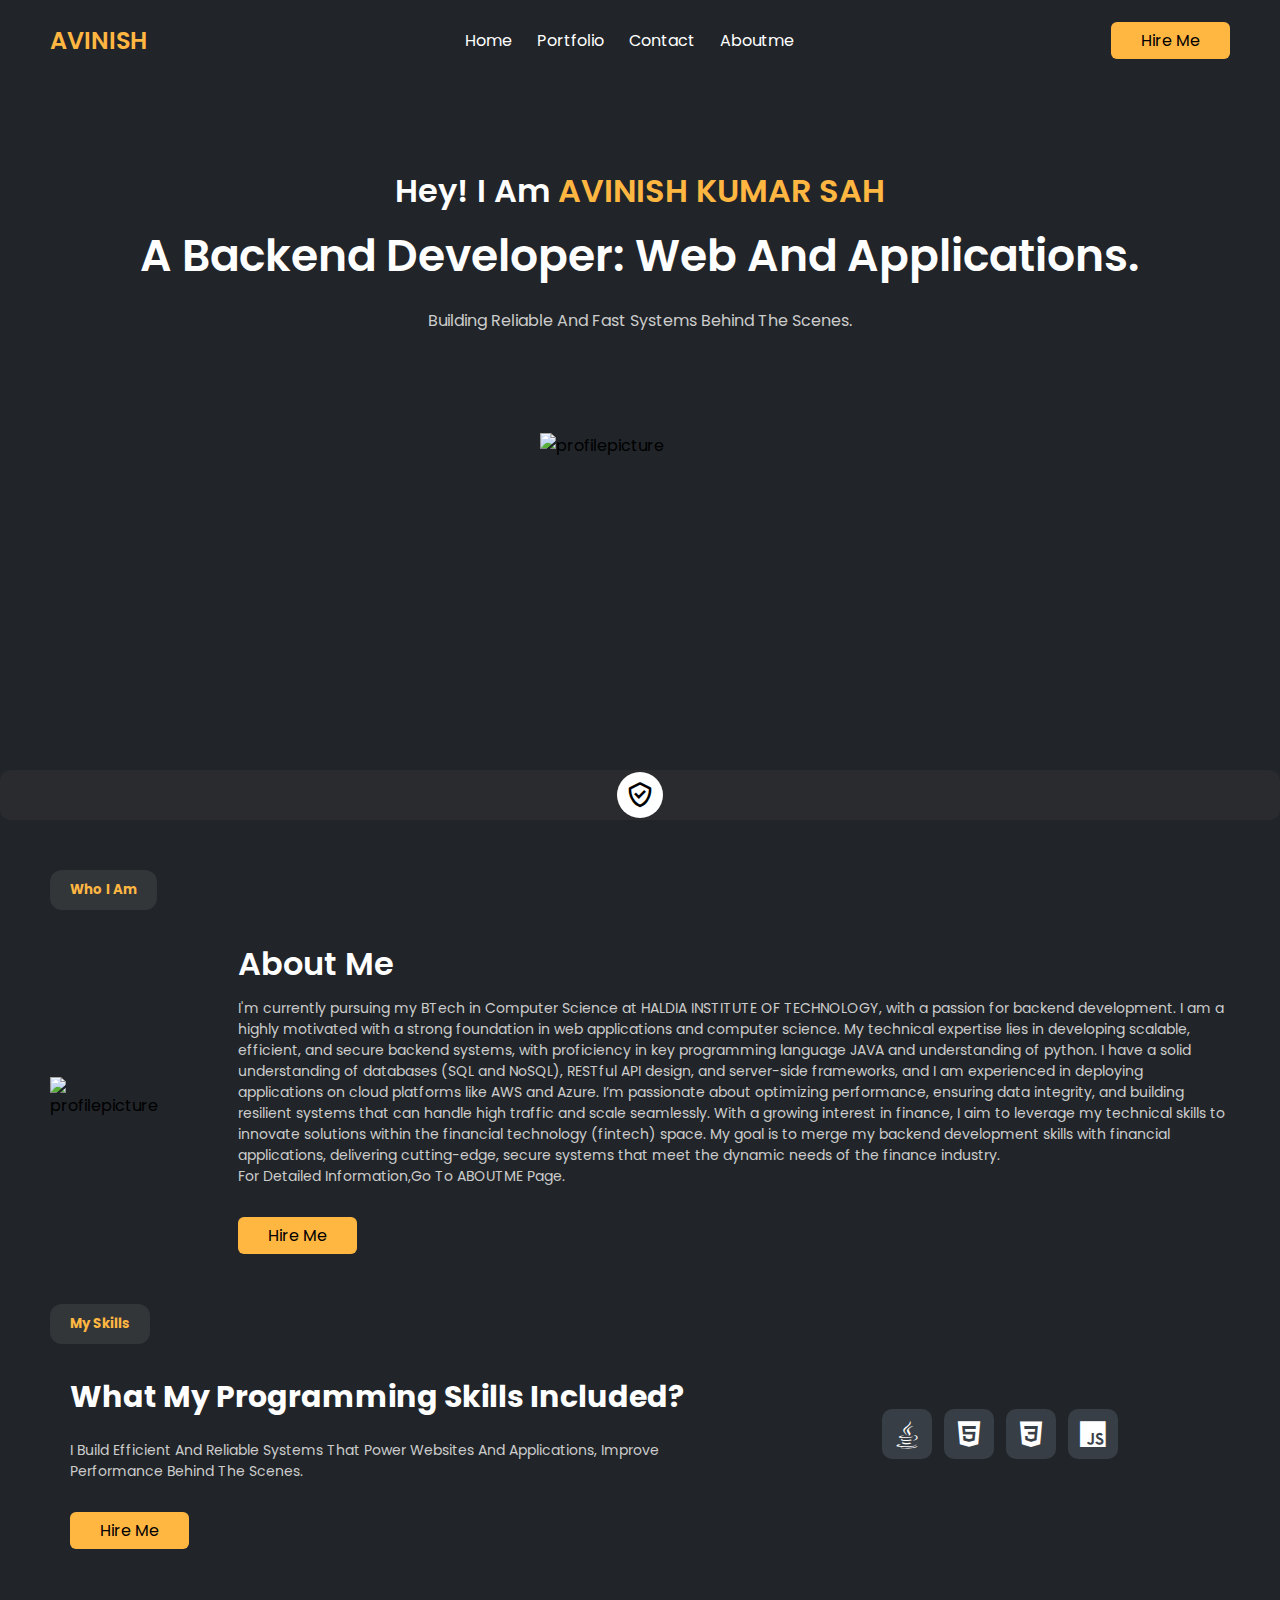
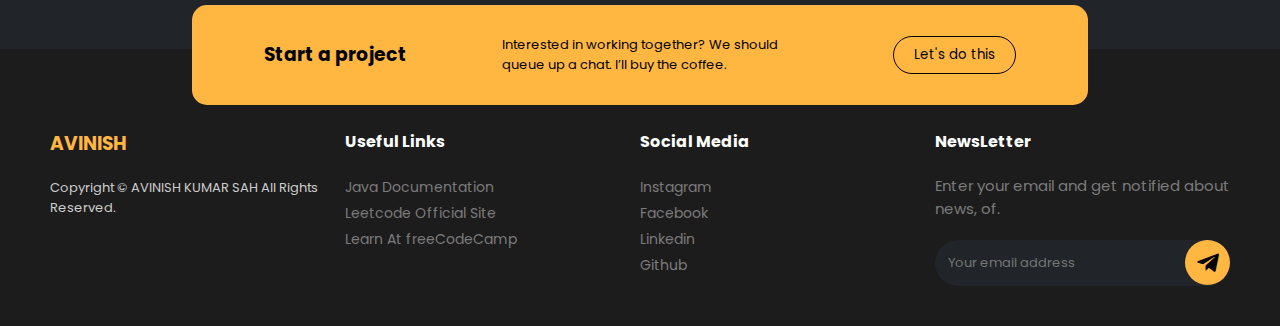
==== index.html @ 8659a604 "Update index.html" ====
<!DOCTYPE html>
<html lang="en">

<head>
    <meta charset="UTF-8">
    <meta name="viewport" content="width=device-width, initial-scale=1.0">
    <link href='https://unpkg.com/boxicons@2.1.4/css/boxicons.min.css' rel='stylesheet'>
    <link rel="stylesheet" href="style.css">
    <title>AVINISH KUMAR SAH © 2024 </title>
    <link rel="icon" href="icon.png">
</head>

<body>
<script>
        window.addEventListener('contextmenu' , function(e){
            e.preventDefault();
        })
    </script>
    <div class="navbar">
        <h2>AVINISH</h2>
        <ul>
            <li><a href="https://avinishkumarsah.com.np">Home</a></li>
            
            <li><a href="#">Portfolio</a></li>
            <li><a href="Contact.html">Contact</a></li>
            <li><a href="Aboutme.html">Aboutme</a></li>
        </ul>
        <a href="Contact.html"><button class="hire-btn">Hire Me</button></a>
    </div>

    <div class="main">
        <h4>Hey! I Am <span>AVINISH KUMAR SAH</span></h4>
        <p class="title">A Backend Developer: Web And Applications.</p>
        <p class="subtitle">Building Reliable And Fast Systems Behind The Scenes.</p>
        <img src="profile picture.jpg" alt="profilepicture">
    </div>

    <div class="guarantee">
        <div class="item">
            <div class="icon">
                <i class='bx bx-check-shield'></i>
            </div>
        </div>
    </div>

    <h5 class="seprator">Who I Am</h5>

    <div class="about">
        <img src="profile picture.jpg" alt="profilepicture">
        <div class="info">
            <h3>About Me</h3>
            <p>I'm currently pursuing my BTech in Computer Science at HALDIA INSTITUTE OF TECHNOLOGY, with a passion for backend development. I am a highly motivated with a strong foundation in web applications and computer science. My technical expertise lies in developing scalable, efficient, and secure backend systems, with proficiency in key programming language JAVA and understanding of python. I have a solid understanding of databases (SQL and NoSQL), RESTful API design, and server-side frameworks, and I am experienced in deploying applications on cloud platforms like AWS and Azure. I’m passionate about optimizing performance, ensuring data integrity, and building resilient systems that can handle high traffic and scale seamlessly.

With a growing interest in finance, I aim to leverage my technical skills to innovate solutions within the financial technology (fintech) space. My goal is to merge my backend development skills with financial applications, delivering cutting-edge, secure systems that meet the dynamic needs of the finance industry.<br>For Detailed Information,Go To ABOUTME Page.
            </p>
           <a href="Contact.html"><button class="hire-btn">Hire Me</button></a>
        </div>
    </div>

    <h5 class="seprator">My Skills</h5>

    <div class="skills">
        <div class="left">
            <div class="info">
                <h3>What My Programming Skills Included?</h3>
                <p>
                    I Build Efficient And Reliable Systems That Power Websites And Applications, Improve Performance Behind The Scenes.
                </p>
            </div>
            <a href="Contact.html"><button class="hire-btn">Hire Me</button></a>
        </div>

        <div class="right">
            <div class="item">
                <i class='bx bxl-java'></i>
            </div>
            <div class="item">
                <i class='bx bxl-html5'></i>
            </div>
            <div class="item">
                <i class='bx bxl-css3'></i>
            </div>
            <div class="item">
                <i class='bx bxl-javascript'></i>
            </div>
            </div>
            </div>
            

    <footer>
        <div class="start">
            <h3>Start a project</h3>
            <p>Interested in working together? We should queue up a chat. I’ll buy the coffee.</p>
            <a href="Contact.html"><button>Let's do this</button></a>
        </div>

        <div class="cols">
            <div class="about-col">
                <h3>AVINISH</h3>
                <p>Copyright © AVINISH KUMAR SAH All Rights Reserved.</p>
            </div>

            <div class="links-col">
                <h4>Useful Links</h4>
                <a href="https://docs.oracle.com/en/java/">Java Documentation</a>
                <a href="https://leetcode.com/">Leetcode Official Site</a>
                <a href="https://www.freecodecamp.org/">Learn At freeCodeCamp</a>
            </div>

            <div class="links-col">
                <h4>Social Media</h4>
                <a href="https://www.instagram.com/avi_.nish.ism"target="_blank">Instagram</a>
                <a href="https://www.facebook.com/avinish.ism"target="_blank">Facebook</a>
                <a href="https://www.linkedin.com/in/avinishksah"target="_blank">Linkedin</a>
                <a href="https://github.com/Avinishkumarsah"target="_blank">Github</a>
            </div>

            <div class="news-col">
                <h4>NewsLetter</h4>
                <p>Enter your email and get notified about news, of.</p>

                <form>
                    <input type="email" placeholder="Your email address">
                    <button><i class='bx bxl-telegram'></i></button>
                </form>

            </div>

        </div>

    </footer>

</body>

</html>
---- style.css ----
@import url('https://fonts.googleapis.com/css2?family=Poppins:wght@300;400;500;600;700&display=swap');

*{
    margin: 0;
    padding: 0;
    box-sizing: border-box;
    font-family: 'Poppins', sans-serif;
}

body{
    height: 100vh;
    background: #212529;
}

.navbar{
    display: flex;
    align-items: center;
    justify-content: space-between;
    height: 80px;
    padding: 0 50px;
}

.navbar h2{
    color: #ffb742;
    font-weight: 600;
}

.navbar ul{
    display: flex;
}

.navbar ul li{
    list-style: none;
}

.navbar ul li a{
    text-decoration: none;
    color: #fff;
    font-size: 16px;
    margin-right: 25px;
    transition: color 0.3s ease;
}

.navbar ul li:hover a{
    color: #ffb742;
}

.navbar ul li:last-child a{
    margin: 0;
}

.hire-btn{
    background: #ffb742;
    padding: 6px 30px;
    border: none;
    font-size: 16px;
    cursor: pointer;
    border-radius: 6px;
    transition: background-color 0.3s ease;
}

.hire-btn:hover{
    background: #fb8c00;
}

.main{
    height: 640px;
    display: flex;
    flex-direction: column;
    align-items: center;
    justify-content: center;
}

.main h4{
    font-size: 32px;
    color: #fff;
    font-weight: 600;
}

.main h4 span{
    color: #ffb742;
    text-decoration: none;
}

.main p.title{
    font-size: 44px;
    font-weight: 600;
    color: #fff;
    margin-top: 8px;
}

.main p.subtitle{
    font-size: 16px;
    color: #ccc;
    margin-top: 20px;
}

.main img{
    width: 200px;
    height: 200px;
    margin-top: 100px;
}

.guarantee{
    margin-top: 50px;
    display: flex;
    flex-wrap: nowrap;
    gap: 24px;
}

.guarantee .item{
    background: #292b2e;
    display: flex;
    justify-content: space-evenly;
    align-items: center;
    height: 50px;
    width: 100%;
    border-radius: 10px;
    padding: 0 30px;
    border: 1px solid transparent;
    cursor: pointer;
    transition: all 0.3s ease;
}



.guarantee .item .icon{
    width: 46px;
    height: 46px;
    background: #fff;
    border-radius: 50%;
    display: flex;
    align-items: center;
    justify-content: center;
    transition: background-color 0.3s ease;
}

.guarantee .item:hover .icon{
    background-color: #ffb742;
}

.guarantee .item .icon i{
    font-size: 30px;
}

.guarantee .item .info{
    display: flex;
    flex-direction: column;
    align-items: center;
}

.guarantee .item .info h3{
    color: #ffb742;
    font-size: 28px;
}

.guarantee .item .info p{
    color: #fff;
    font-size: 15px;
    font-weight: 600;
}

.guarantee .item > i{
    color: #fff;
    font-size: 30px;
    transition: color 0.3s ease;
}

.guarantee .item:hover > i{
    color: #ffb742;
}

.seprator{
    margin: 50px 50px 30px;
    padding: 10px 20px;
    background: rgba(255, 255, 255, 0.08);
    display: inline-block;
    color: #ffb742;
    border-radius: 12px;
}

.about{
    display: flex;
    justify-content: space-between;
    align-items: center;
    gap: 80px;
    padding: 0 50px;
}

.about img{
    width: 280px;
}

.about .info h3{
    color: #fff;
    font-size: 32px;
    font-weight: 600;
    margin-bottom: 10px;
}

.about .info p{
    color: #ccc;
    font-size: 14px;
}

.about .info button{
    margin-top: 30px;
}

.skills{
    display: flex;
    justify-content: space-around;
    padding: 0 50px;
}

.skills .left{
    width: 680px;
}

.skills .left .info h3{
    color: #fff;
    font-size: 30px;
    margin-bottom: 20px;
}

.skills .left .info p{
    color: #ccc;
    font-size: 14px;
}

.skills .left button{
    margin-top: 30px;
}

.skills .right{
    width: 420px;
    height: 120px;
    display: flex;
    align-items: center;
    justify-content: center;
    flex-wrap: wrap;
    gap: 12px;
}

.skills .right .item{
    display: flex;
    align-items: center;
    justify-content: center;
    background: #383e45;
    width: 50px;
    height: 50px;
    border-radius: 10px;
}

.skills .right .item i{
    font-size: 34px;
    color: #fff;
}

footer{
    position: relative;
    background: #1c1c1c;
    padding: 80px 50px 40px;
    margin-top: 100px;
}

footer .start{
    display: flex;
    align-items: center;
    justify-content: space-around;
    position: absolute;
    background-color: #ffb742;
    padding: 30px 25px;
    border-radius: 15px;
    width: 70%;
    top: -16%;
    left: 15%;
}

footer .start p{
    font-size: 13px;
    width: 35%;
}

footer .start button{
    background: transparent;
    border: 1px solid #000;
    cursor: pointer;
    padding: 8px 20px;
    border-radius: 100px;
    transition: all 0.3s ease;
}

footer .start button:hover{
    background-color: #fff;
    border-color: #fff;
}

footer .cols{
    display: flex;
    align-items: start;
}

footer .cols .about-col{
    flex: 3;
}

footer .cols .about-col h3{
    color: #ffb742;
    margin-bottom: 20px;
}

footer .cols .about-col p{
    color: #ccc;
    font-size: 13px;
}

footer .cols .links-col{
    flex: 3;
}

footer .cols .links-col h4, footer .cols .news-col h4{
    color: #fff;
    margin-bottom: 20px;
}

footer .cols .links-col a{
    display: block;
    text-decoration: none;
    color: #7b7b7b;
    font-size: 14px;
    line-height: 26px;
    transition: color 0.3s ease;
}

footer .cols .links-col a:hover{
    color: #ffb742;
}

footer .cols .news-col{
    flex: 3;
}

footer .cols .news-col p{
    color: #7b7b7b;
    font-size: 15px;
}

footer .cols .news-col form{
    width: 100%;
    margin-top: 20px;
    position: relative;
}

footer .cols .news-col form input{
    width: 100%;
    background: #212529;
    border: none;
    padding: 13px;
    border-radius: 100px;
    font-weight: 400;
    font-size: 13px;
}

footer .cols .news-col form button{
    display: flex;
    align-items: center;
    justify-content: center;
    width: 45px;
    height: 45px;
    background: #ffb742;
    border: none;
    border-radius: 50%;
    position: absolute;
    top: 0;
    right: 0;
    cursor: pointer;
    transition: background-color 0.3s ease;
}

footer .cols .news-col form button:hover{
    background-color: #fb8c00;
}

footer .cols .news-col form button i{
    font-size: 26px;
}

@media screen and (max-width: 1100px) {
    .guarantee{
        flex-wrap: wrap;
        gap: 10px;
    }

    .guarantee .item{
        flex-basis: 49%;
    }

    .skills{
        justify-content: space-between;
        gap: 20px;
    }

    .skills .left{
        width: 500px;
    }

    .skills .left .info h3{
        font-size: 22px;
    }

    .skills .left .info p{
        font-size: 12px;
    }

    footer{
        margin-top: 150px;
    }

    footer .start{
        width: 90%;
        left: 5%;
        top: -20%;
    }

    footer .cols{
        flex-wrap: wrap;
    }

    footer .cols .about-col{
        flex-basis: 50%;
    }

    footer .cols .links-col{
        flex-basis: 50%;
    }

    footer .cols .news-col{
        flex-basis: 50%;
    }

}

@media screen and (max-width: 780px) {
    
    .navbar button{
        display: none;
    }

    .main h4{
        font-size: 24px;
    }

    .main p.title{
        font-size: 36px;
    }

    .main p.subtitle{
        font-size: 14px;
    }

    .guarantee .item{
        flex-basis: 100%;
    }

    .about{
        flex-wrap: wrap;
        justify-content: center;
    }

}

@media screen and (max-width: 650px) {
    
    .navbar{
        justify-content: center;
    }

    .navbar h2{
        display: none;
    }

    .navbar ul li a{
        font-size: 14px;
    }

    .main{
        margin-top: 50px;
        height: 320px;
        justify-content: start;
    }

    .main h4{
        font-size: 20px;
    }

    .main p.title{
        font-size: 28px;
    }

    .main p.subtitle{
        font-size: 12px;
    }

    .main img{
        margin-top: 40px;
        width: 150px;
        height: 150px;
    }

    .skills{
        flex-wrap: wrap;
        justify-content: center;
    }

    .skills .right{
        justify-content: space-between;
    }

    .skills .left .info h3{
        font-size: 20px;
    }

    footer .start{
        top: -8%;
    }

    footer .start p{
        display: none;
    }

    footer .cols .about-col{
        flex-basis: 100%;
        margin-bottom: 40px;
    }

    footer .cols .links-col{
        flex-basis: 100%;
        margin-bottom: 20px;
    }

    footer .cols .news-col{
        flex-basis: 100%;
    }

}

@media screen and (max-width: 480px) {
    
    .main p.title{
        font-size: 18px;
    }

    .main p.subtitle{
        font-size: 10px;
    }

    .guarantee .item .info h3{
        font-size: 20px;
    }

    .guarantee .item .info p{
        font-size: 12px;
    }

}
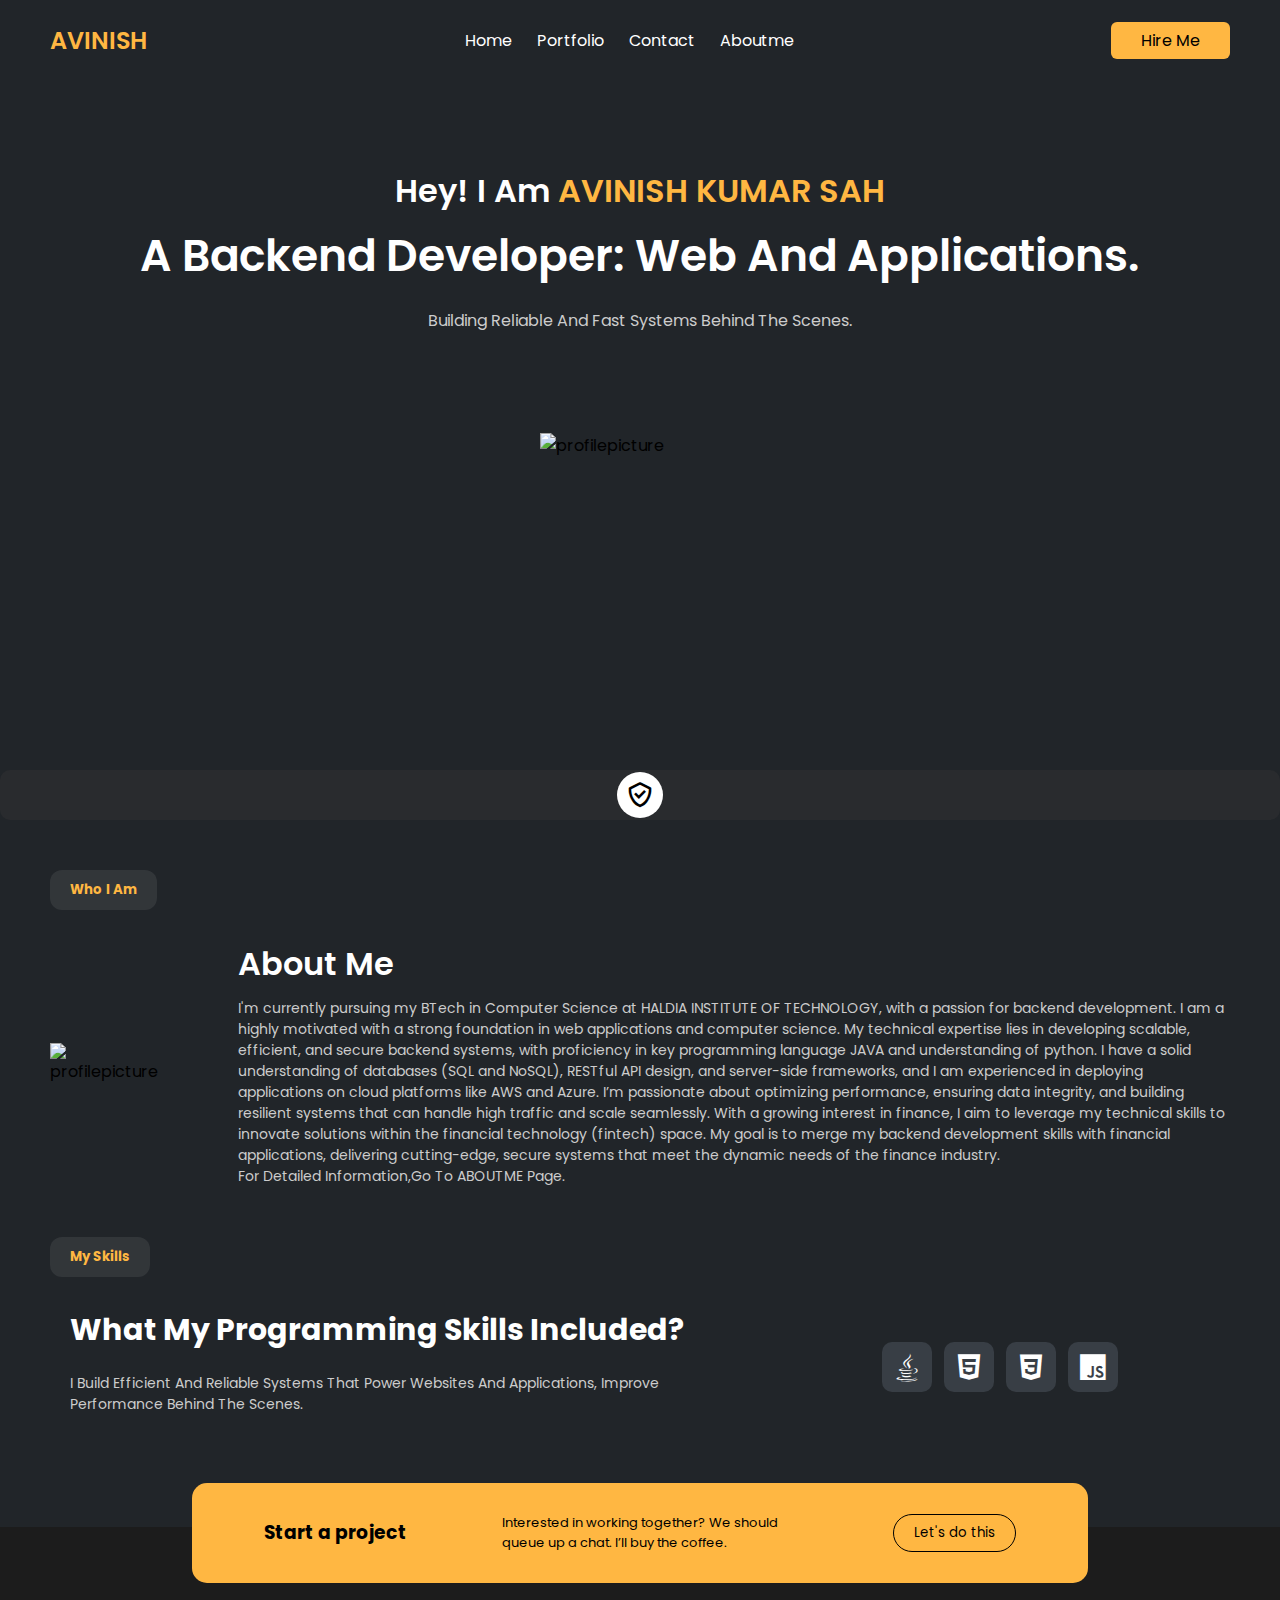
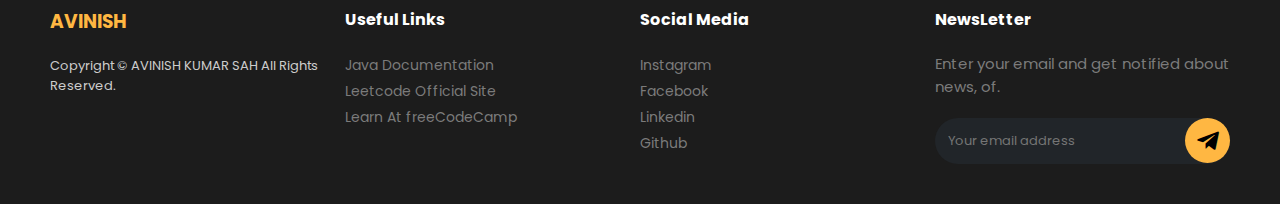
==== commit a00ea5c6: "Update index.html" ====
--- a/index.html
+++ b/index.html
@@ -53,7 +53,6 @@
 
 With a growing interest in finance, I aim to leverage my technical skills to innovate solutions within the financial technology (fintech) space. My goal is to merge my backend development skills with financial applications, delivering cutting-edge, secure systems that meet the dynamic needs of the finance industry.<br>For Detailed Information,Go To ABOUTME Page.
             </p>
-           <a href="Contact.html"><button class="hire-btn">Hire Me</button></a>
         </div>
     </div>
 
@@ -67,7 +66,6 @@
                     I Build Efficient And Reliable Systems That Power Websites And Applications, Improve Performance Behind The Scenes.
                 </p>
             </div>
-            <a href="Contact.html"><button class="hire-btn">Hire Me</button></a>
         </div>
 
         <div class="right">
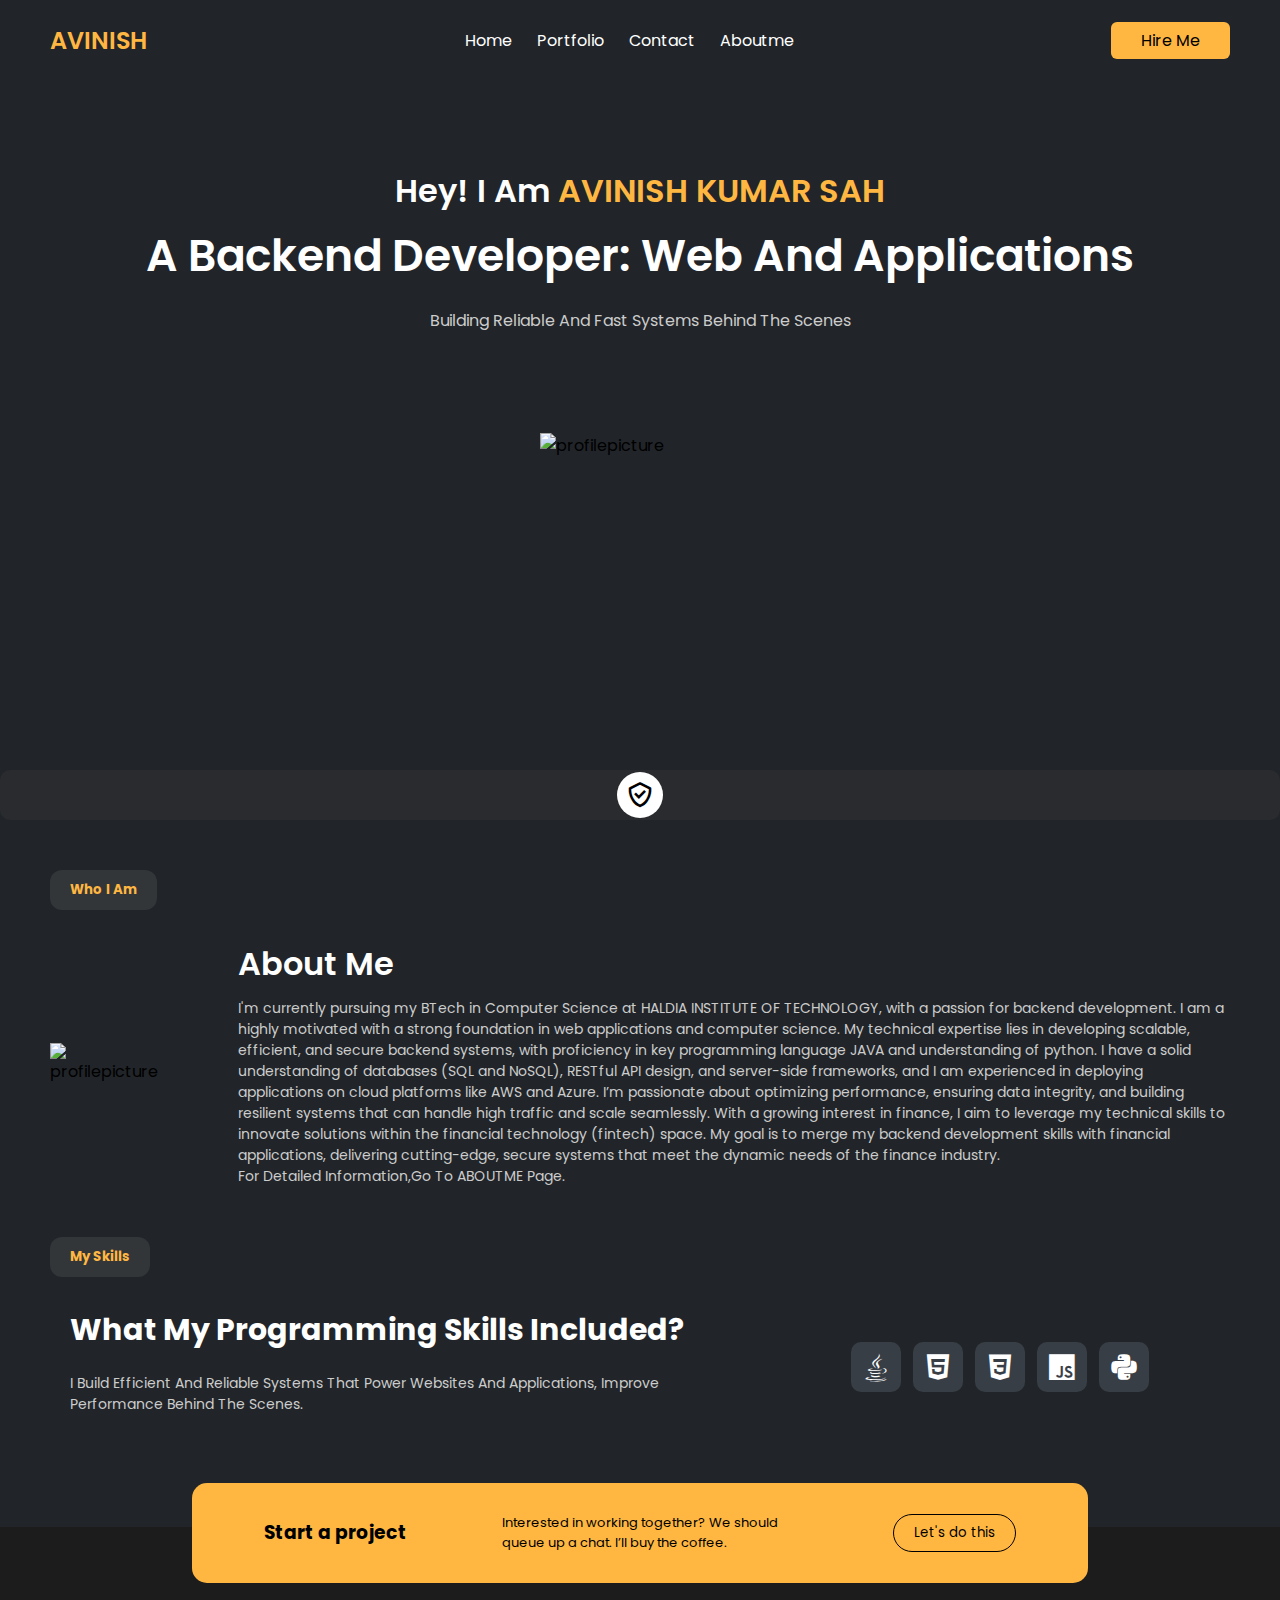
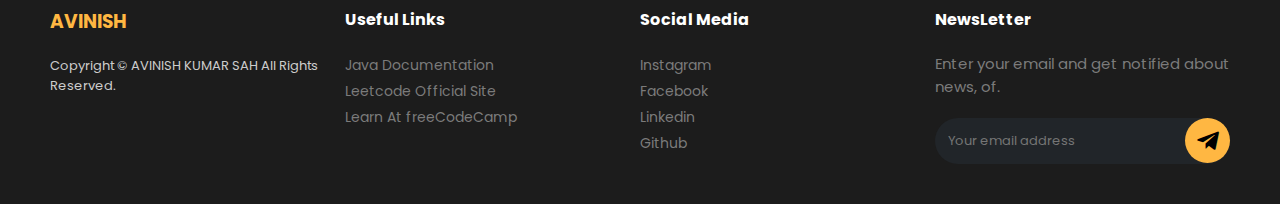
==== commit 99defa38: "Update index.html" ====
--- a/index.html
+++ b/index.html
@@ -30,8 +30,8 @@
 
     <div class="main">
         <h4>Hey! I Am <span>AVINISH KUMAR SAH</span></h4>
-        <p class="title">A Backend Developer: Web And Applications.</p>
-        <p class="subtitle">Building Reliable And Fast Systems Behind The Scenes.</p>
+        <p class="title">A Backend Developer: Web And Applications</p>
+        <p class="subtitle">Building Reliable And Fast Systems Behind The Scenes</p>
         <img src="profile picture.jpg" alt="profilepicture">
     </div>
 
@@ -80,6 +80,9 @@
             </div>
             <div class="item">
                 <i class='bx bxl-javascript'></i>
+            </div>
+            <div class="item">
+                <i class='bx bxl-python'></i>
             </div>
             </div>
             </div>
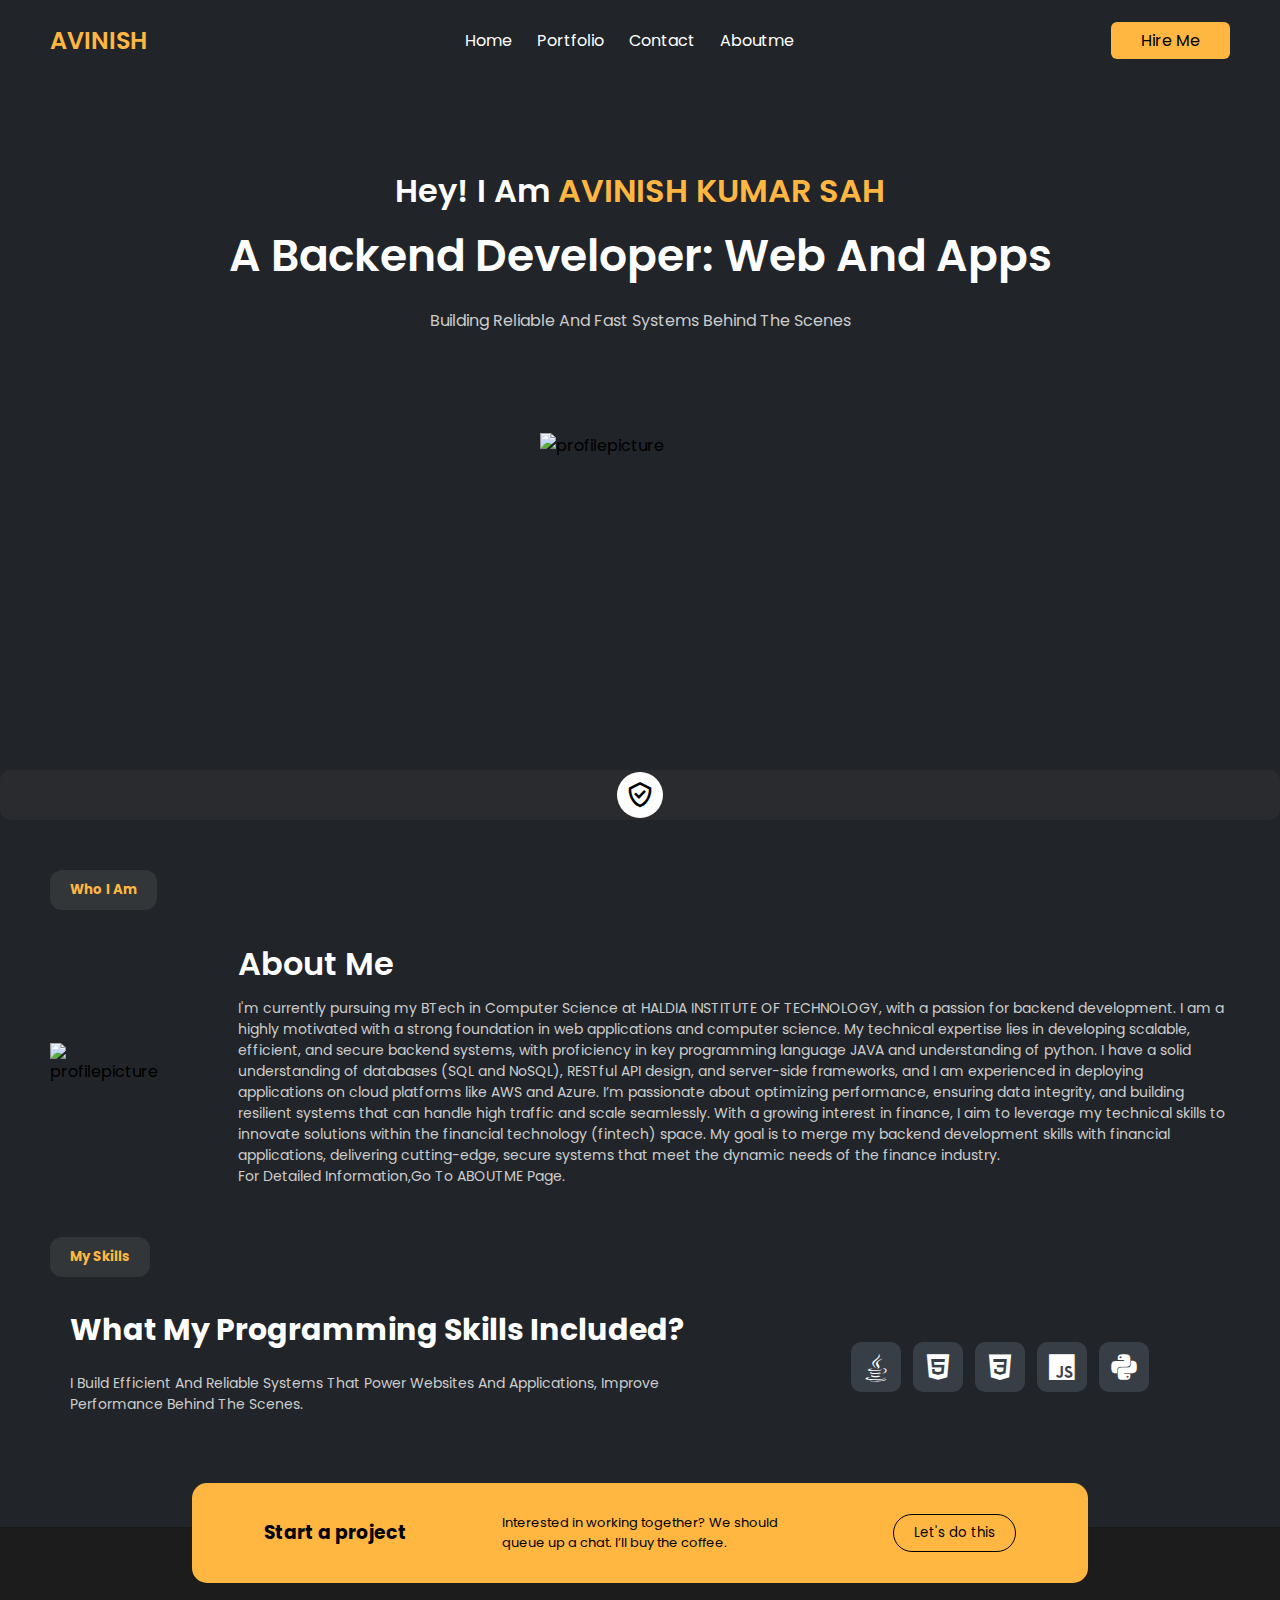
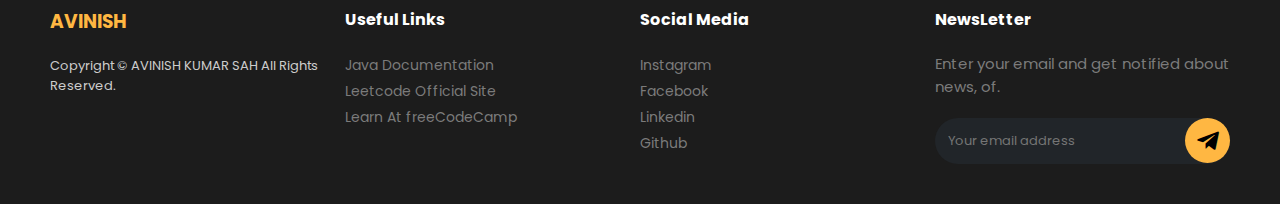
==== commit ca660df7: "Update index.html" ====
--- a/index.html
+++ b/index.html
@@ -30,7 +30,7 @@
 
     <div class="main">
         <h4>Hey! I Am <span>AVINISH KUMAR SAH</span></h4>
-        <p class="title">A Backend Developer: Web And Applications</p>
+        <p class="title">A Backend Developer: Web And Apps</p>
         <p class="subtitle">Building Reliable And Fast Systems Behind The Scenes</p>
         <img src="profile picture.jpg" alt="profilepicture">
     </div>
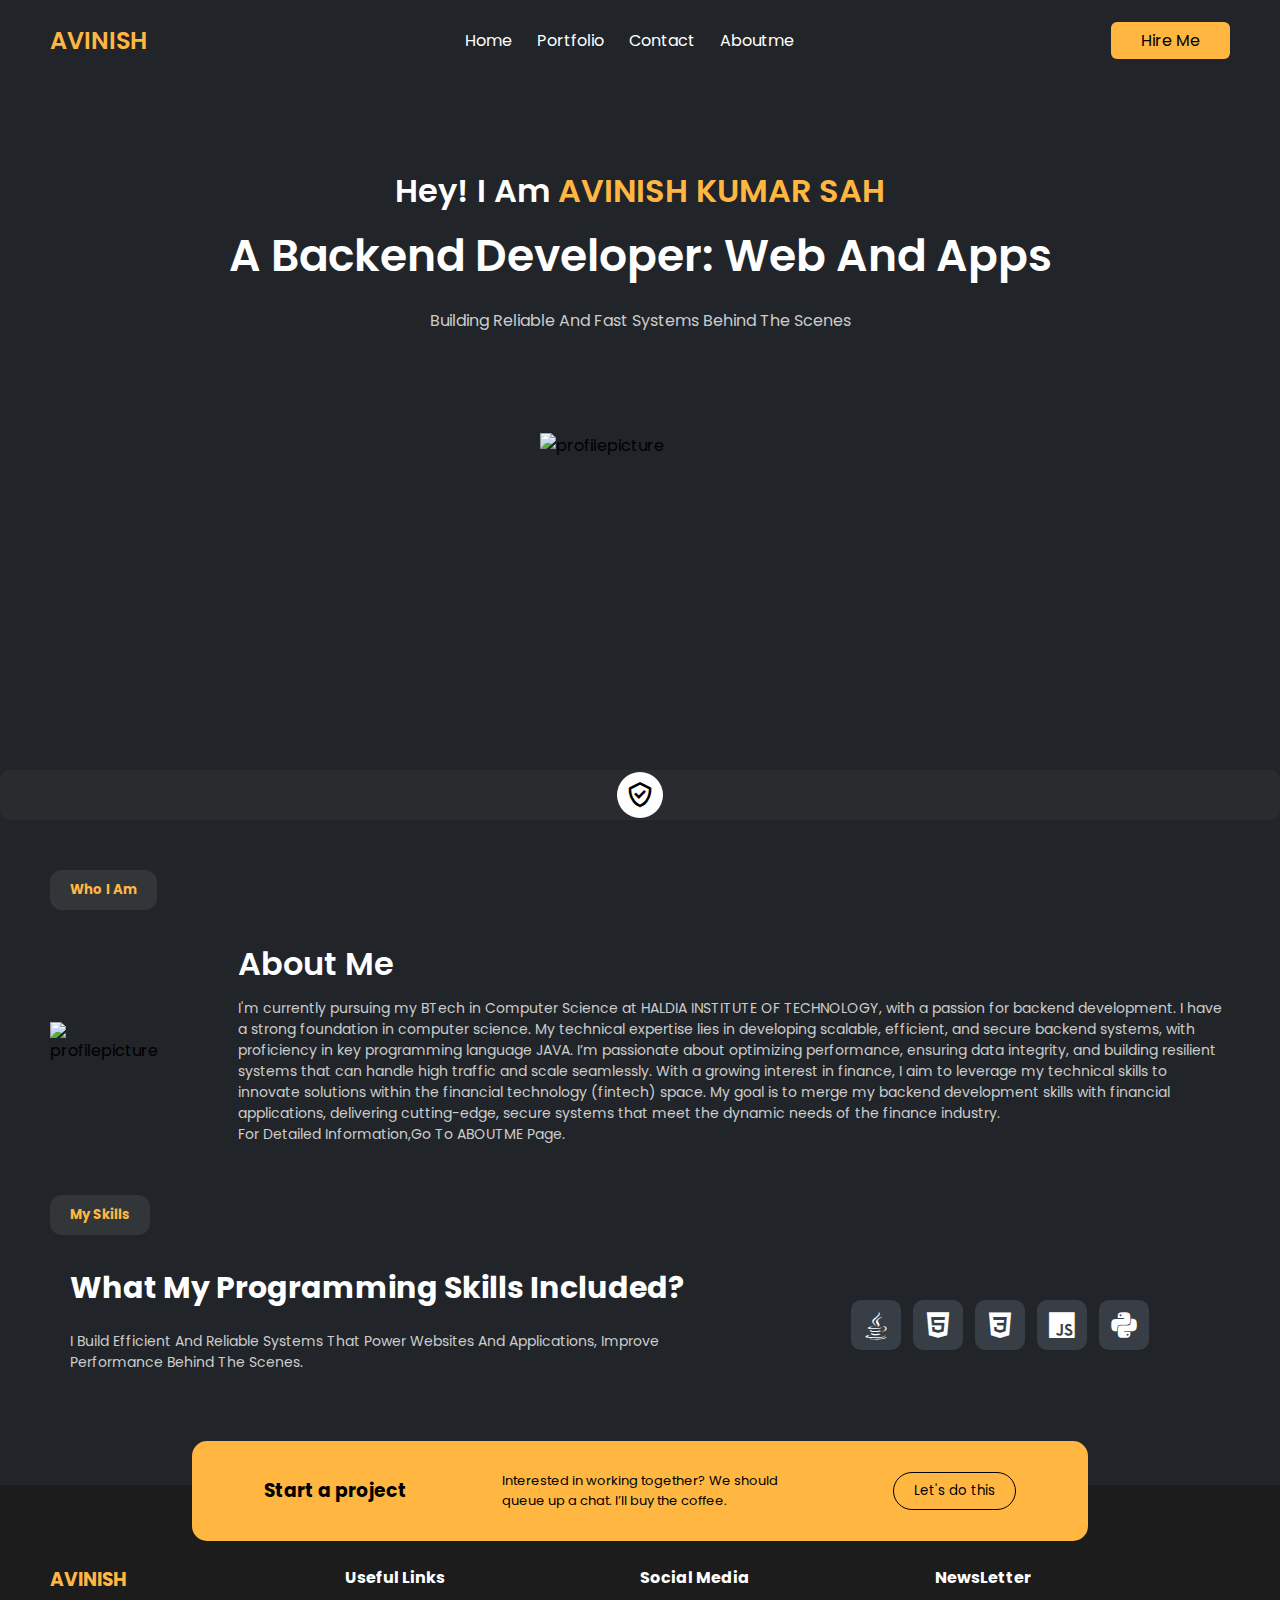
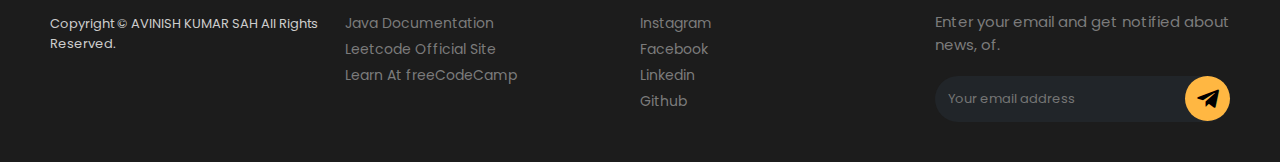
==== commit d8ec68fb: "Update index.html" ====
--- a/index.html
+++ b/index.html
@@ -49,7 +49,7 @@
         <img src="profile picture.jpg" alt="profilepicture">
         <div class="info">
             <h3>About Me</h3>
-            <p>I'm currently pursuing my BTech in Computer Science at HALDIA INSTITUTE OF TECHNOLOGY, with a passion for backend development. I am a highly motivated with a strong foundation in web applications and computer science. My technical expertise lies in developing scalable, efficient, and secure backend systems, with proficiency in key programming language JAVA and understanding of python. I have a solid understanding of databases (SQL and NoSQL), RESTful API design, and server-side frameworks, and I am experienced in deploying applications on cloud platforms like AWS and Azure. I’m passionate about optimizing performance, ensuring data integrity, and building resilient systems that can handle high traffic and scale seamlessly.
+            <p>I'm currently pursuing my BTech in Computer Science at HALDIA INSTITUTE OF TECHNOLOGY, with a passion for backend development. I have a strong foundation in computer science. My technical expertise lies in developing scalable, efficient, and secure backend systems, with proficiency in key programming language JAVA. I’m passionate about optimizing performance, ensuring data integrity, and building resilient systems that can handle high traffic and scale seamlessly.
 
 With a growing interest in finance, I aim to leverage my technical skills to innovate solutions within the financial technology (fintech) space. My goal is to merge my backend development skills with financial applications, delivering cutting-edge, secure systems that meet the dynamic needs of the finance industry.<br>For Detailed Information,Go To ABOUTME Page.
             </p>
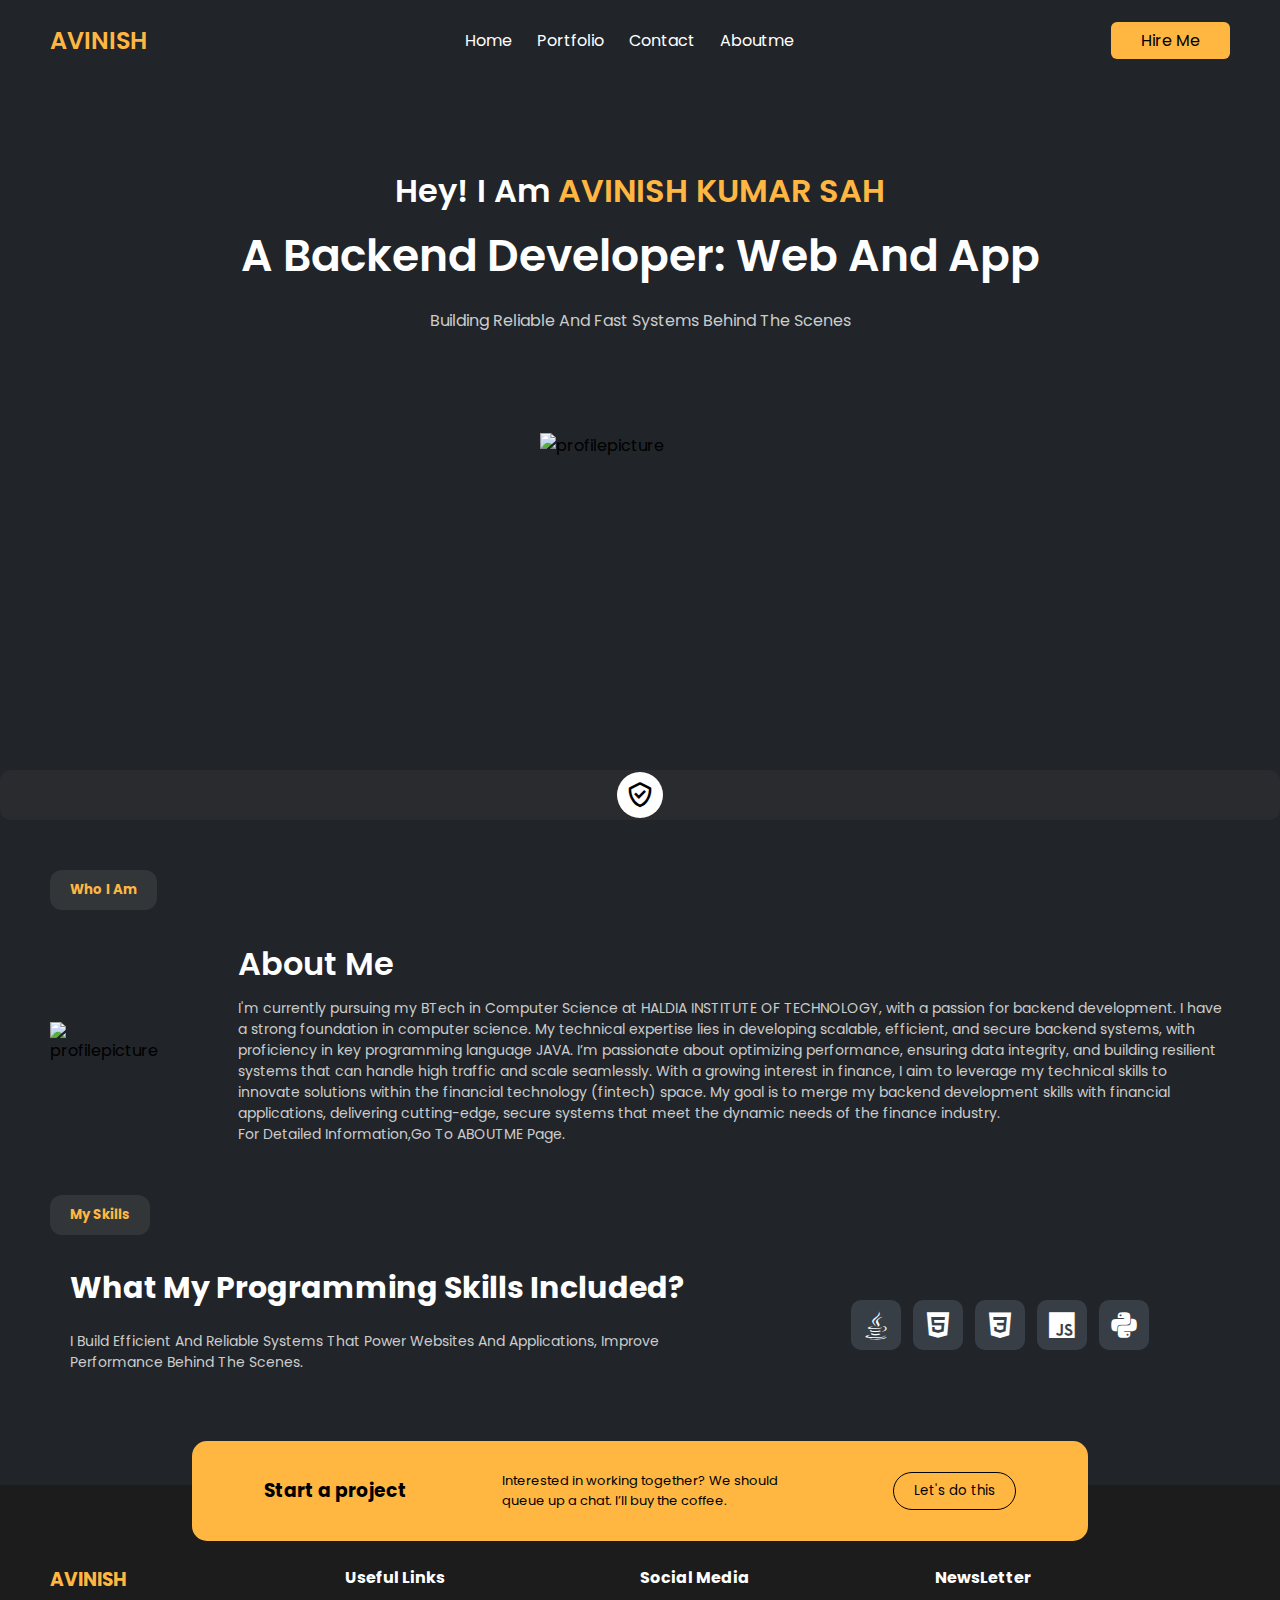
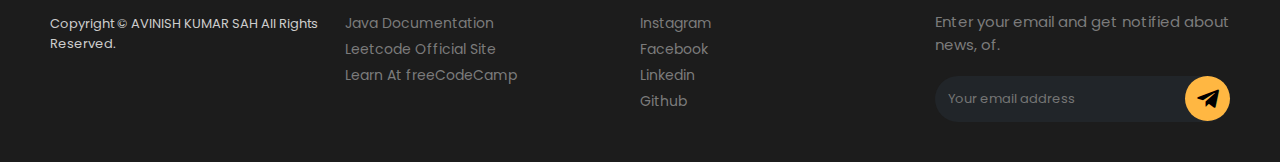
==== commit 16ebde2e: "Minor" ====
--- a/index.html
+++ b/index.html
@@ -11,17 +11,13 @@
 </head>
 
 <body>
-<script>
-        window.addEventListener('contextmenu' , function(e){
-            e.preventDefault();
-        })
-    </script>
+
     <div class="navbar">
         <h2>AVINISH</h2>
         <ul>
             <li><a href="https://avinishkumarsah.com.np">Home</a></li>
             
-            <li><a href="#">Portfolio</a></li>
+            <li><a href="Error.html">Portfolio</a></li>
             <li><a href="Contact.html">Contact</a></li>
             <li><a href="Aboutme.html">Aboutme</a></li>
         </ul>
@@ -30,7 +26,7 @@
 
     <div class="main">
         <h4>Hey! I Am <span>AVINISH KUMAR SAH</span></h4>
-        <p class="title">A Backend Developer: Web And Apps</p>
+        <p class="title">A Backend Developer: Web And App</p>
         <p class="subtitle">Building Reliable And Fast Systems Behind The Scenes</p>
         <img src="profile picture.jpg" alt="profilepicture">
     </div>
@@ -130,6 +126,11 @@
         </div>
 
     </footer>
+    <script>
+        window.addEventListener('contextmenu' , function(e){
+            e.preventDefault();
+        })
+    </script>
 
 </body>
 
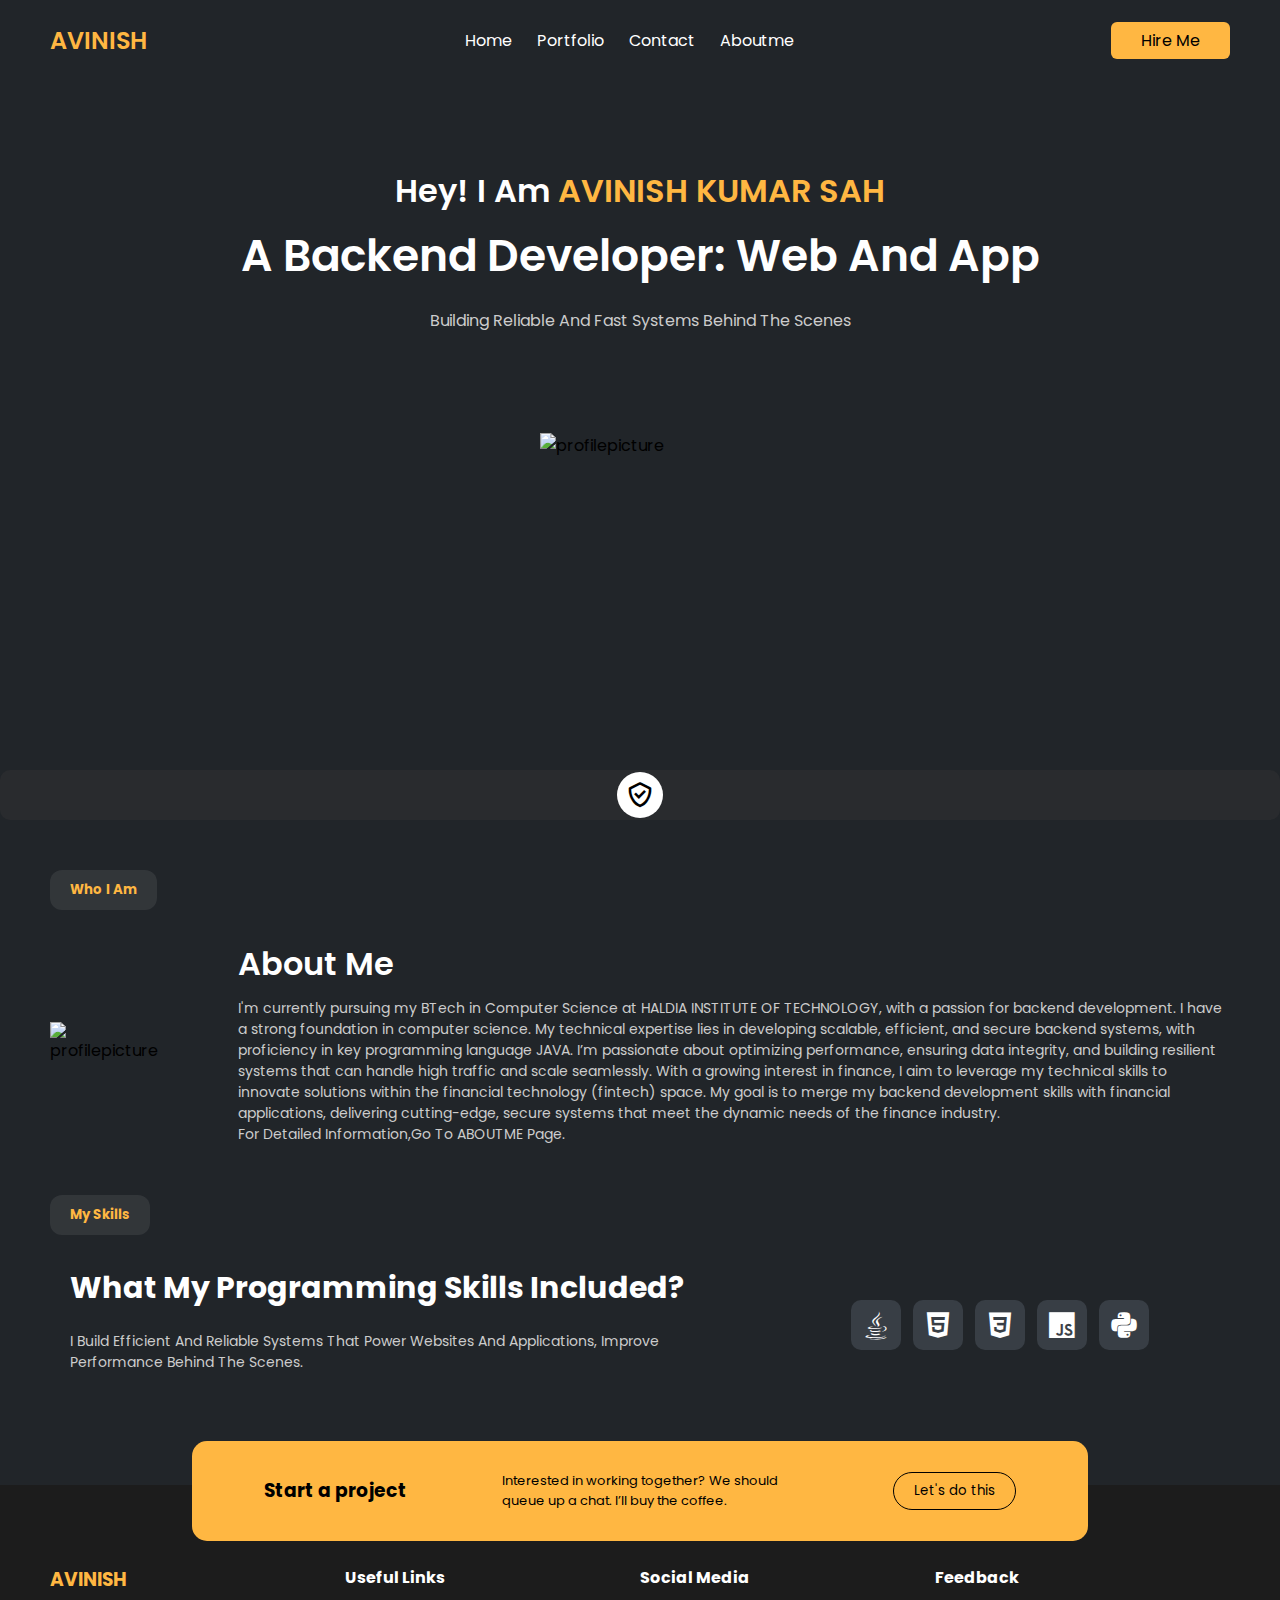
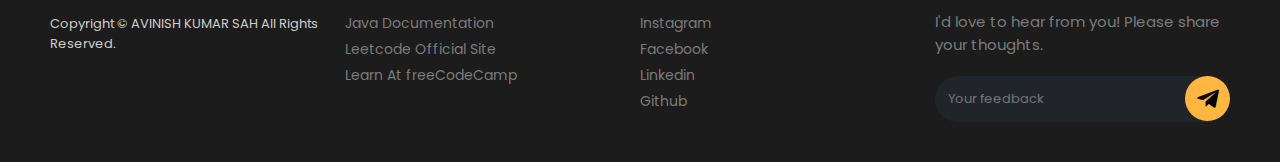
==== commit af39bf0c: "Update index.html" ====
--- a/index.html
+++ b/index.html
@@ -113,11 +113,11 @@
             </div>
 
             <div class="news-col">
-                <h4>NewsLetter</h4>
-                <p>Enter your email and get notified about news, of.</p>
+                <h4>Feedback</h4>
+                <p>I'd love to hear from you! Please share your thoughts. </p>
 
                 <form>
-                    <input type="email" placeholder="Your email address">
+                    <input type="textarea" placeholder="Your feedback">
                     <button><i class='bx bxl-telegram'></i></button>
                 </form>
 
